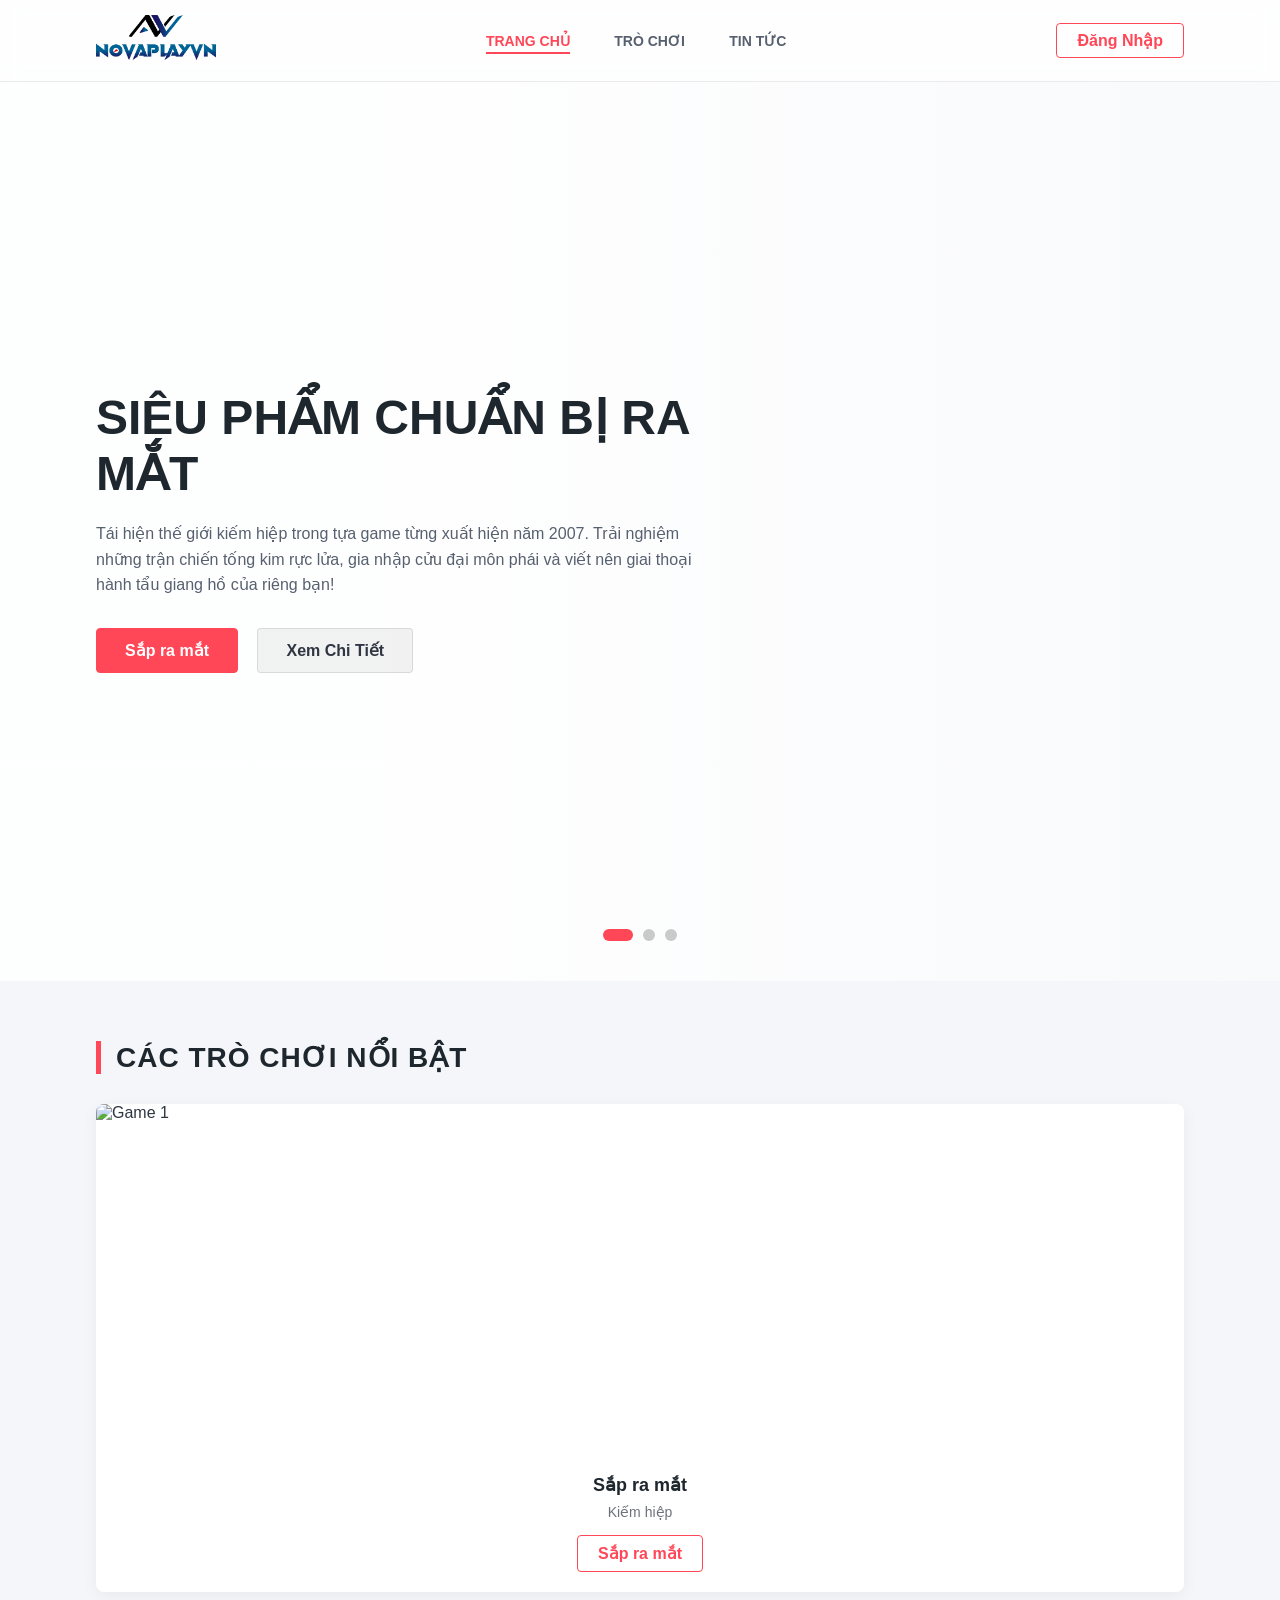
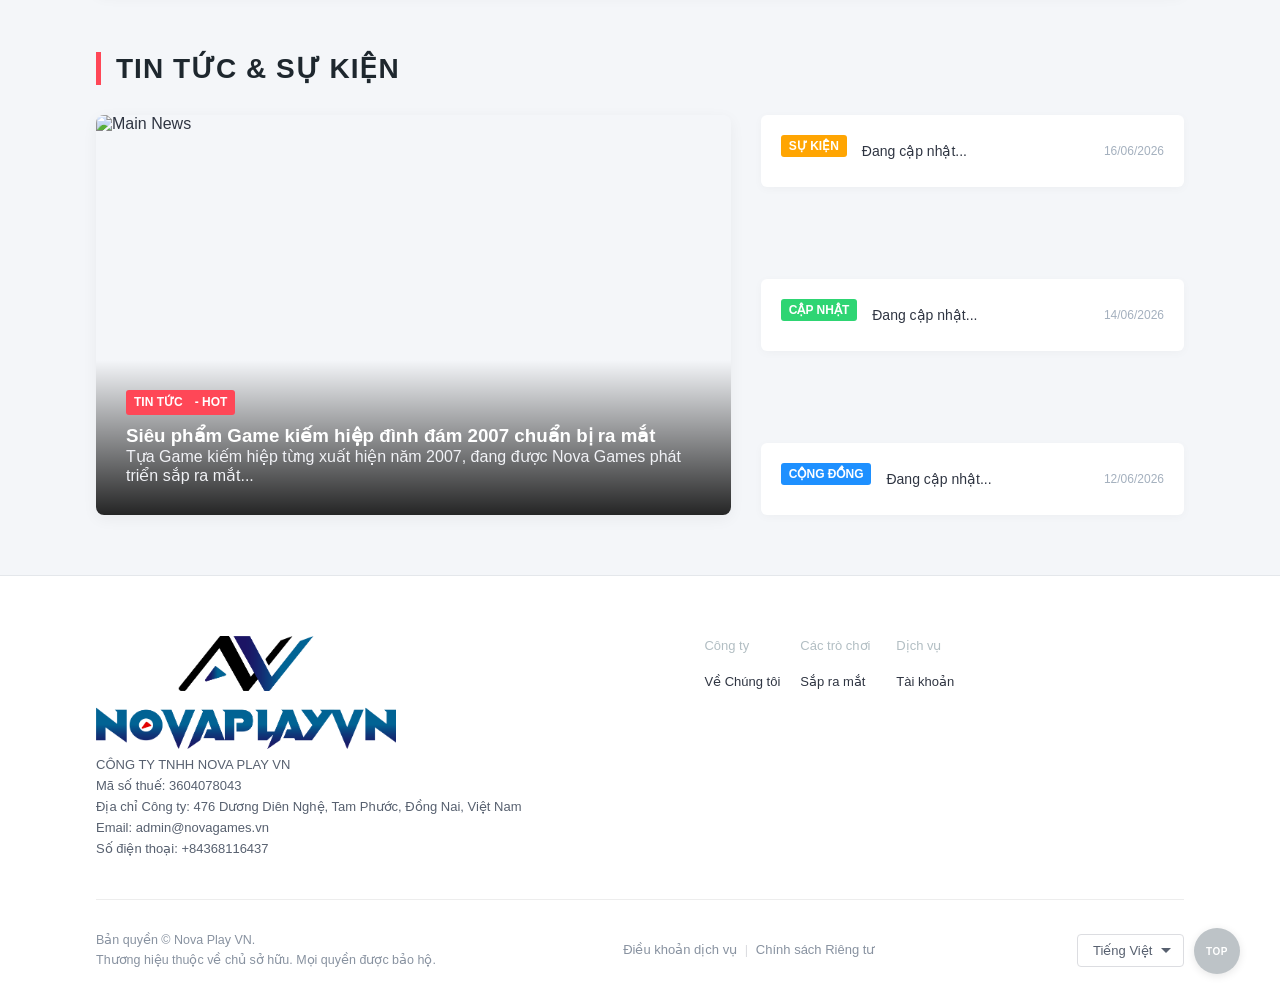
==== index.html @ 290d758e "Add built files" ====
<!DOCTYPE html>
<html lang="vi-vn" dir="ltr">
<head>
	<meta name="generator" content="Hugo 0.123.7">
  <meta charset="utf-8">
<meta name="viewport" content="width=device-width, initial-scale=1.0">
<meta http-equiv="X-UA-Compatible" content="IE=edge"/>
<meta name="robots" content="index,follow" />
<meta name="googlebot" content="index,follow"/>

<meta name="keywords" content="game, Nova Games, mobile game, online game, trò chơi trực tuyến, game di động, game Việt Nam, game hay, game mới, game miễn phí" />
<meta name="description" content="Nova Games - Nền tảng game trực tuyến hàng đầu với các trò chơi hấp dẫn cho mọi lúc mọi nơi. Trải nghiệm game đa nền tảng chất lượng cao." />

<meta property="og:type" content="website" />
<meta property="og:site_name" content="Nova Games" />
<meta property="og:image" content="/logo.png">

<link rel="shortcut icon" href="/favicon.ico" />
<link rel="icon" type="image/x-icon" href="/favicon.ico">

<title>Nova Games</title>

      <link rel="stylesheet" href="/css/main.min.990e119d9b6495731aa6929d5f3717731c633a613a1b18e34b2ccab6c5694646.css" integrity="sha256-mQ4RnZtklXMappKdXzcXcxxjOmE6GxjjSyzKtsVpRkY=" crossorigin="anonymous">


      <script src="/js/main.23cd0c7d837263b9eaeb96ee2d9ccfa2969daa3fa00fa1c1fe8701a9b87251a1.js" integrity="sha256-I80MfYNyY7nq65buLZzPopadqj&#43;gD6HB/ocBqbhyUaE=" crossorigin="anonymous"></script>


</head>
<body>
    
<header class="navbar">
    <div class="container">
        <div class="logo">
            <a href="/"><img src="/logo.png" style="height: 45px;" /></a>
        </div>
        <nav class="nav-links">
            <a href="/" class="active">Trang Chủ</a>
            <a href="/#games">Trò Chơi</a>
            <a href="/#news">Tin Tức</a>
        </nav>
        <div class="nav-auth">
            <a href="https://id.novagames.vn/" class="btn-login">Đăng Nhập</a>
        </div>
    </div>
</header>


    
<section class="hero">
    <div class="hero-overlay"></div>
    <div class="hero-content">
        <h1 class="game-title">SIÊU PHẨM CHUẨN BỊ RA MẮT</h1>
        <p class="game-desc">Tái hiện thế giới kiếm hiệp trong tựa game từng xuất hiện năm 2007. Trải nghiệm những trận chiến tống kim rực lửa, gia nhập cửu đại môn phái và viết nên giai thoại hành tẩu giang hồ của riêng bạn!</p>
        <div class="hero-buttons">
            <a href="#" class="btn btn-primary"><i class="fa-solid fa-download"></i> Sắp ra mắt</a>
            <a href="#" class="btn btn-secondary">Xem Chi Tiết</a>
        </div>
    </div>
    <div class="slider-dots">
        <span class="dot active"></span>
        <span class="dot"></span>
        <span class="dot"></span>
    </div>
</section>

<section class="games-section container" id="games">
    <h2 class="section-title">Các Trò Chơi Nổi Bật</h2>
    <div class="games-grid">
        <div class="game-card">
            <div class="game-img-wrapper">
                <img src="https://images.unsplash.com/photo-1542751371-adc38448a05e?q=80&w=500" alt="Game 1">
            </div>
            <div class="game-info">
                <h3>Sắp ra mắt</h3>
                <p>Kiếm hiệp</p>
                <a href="#" class="btn-play">Sắp ra mắt</a>
            </div>
        </div>
    </div>
</section>

<section class="news-section container" id="news">
    <h2 class="section-title">Tin Tức & Sự Kiện</h2>
    <div class="news-container">
        <div class="news-main">
            <img src="https://images.unsplash.com/photo-1511512578047-dfb367046420?q=80&w=800" alt="Main News">
            <div class="news-main-content">
                <span class="badge news">Tin Tức　- HOT</span>
                <h3>Siêu phẩm Game kiếm hiệp đình đám 2007 chuẩn bị ra mắt</h3>
                <p>Tựa Game kiếm hiệp từng xuất hiện năm 2007, đang được Nova Games phát triển sắp ra mắt...</p>
            </div>
        </div>
        <div class="news-list">
            <div class="news-item">
                <span class="badge event">Sự Kiện</span>
                <p>Đang cập nhật...</p>
                <span class="date">16/06/2026</span>
            </div>
            <div class="news-item">
                <span class="badge update">Cập Nhật</span>
                <p>Đang cập nhật...</p>
                <span class="date">14/06/2026</span>
            </div>
            <div class="news-item">
                <span class="badge esports">Cộng đồng</span>
                <p>Đang cập nhật...</p>
                <span class="date">12/06/2026</span>
            </div>
        </div>
    </div>
</section>
   

    <footer class="main-footer">
    <div class="container">
        <div class="footer-top">
            <div class="footer-brand-info">
                <div class="footer-logo" style="max-width: 300px">
                    <img src="/logo.png" style="width: 100%;" />
                </div>
                <p class="company-info">
                    CÔNG TY TNHH NOVA PLAY VN<br />
                    Mã số thuế: 3604078043<br />
                    
                    Địa chỉ Công ty: 476 Dương Diên Nghệ, Tam Phước, Đồng Nai, Việt Nam<br />
                    Email: admin@novagames.vn<br />
                    Số điện thoại: +84368116437
                </p>
            </div>

            <div class="footer-links-grid">
                <div class="footer-column">
                    <h4>Công ty</h4>
                    <ul>
                        <li><a href="#">Về Chúng tôi</a></li>
                    </ul>
                </div>
                <div class="footer-column">
                    <h4>Các trò chơi</h4>
                    <ul>
                        <li><a href="#">Sắp ra mắt</a></li>
                    </ul>
                </div>
                <div class="footer-column">
                    <h4>Dịch vụ</h4>
                    <ul>
                        <li><a href="https://id.novagames.vn/">Tài khoản</a></li>
                    </ul>
                </div>
            </div>
        </div>

        <div class="footer-bottom">
            <div class="copyright-section">
                <p>Bản quyền © Nova Play VN.</p>
                <p>Thương hiệu thuộc về chủ sở hữu. Mọi quyền được bảo hộ.</p>
            </div>

            <div class="legal-links">
                <a href="/policy">Điều khoản dịch vụ</a>
                <span class="divider">|</span>
                <a href="/privacy">Chính sách Riêng tư</a>
            </div>

            <div class="footer-utilities">
                <div class="lang-selector">
                    <select>
                        <option>Tiếng Việt</option>
                    </select>
                </div>
            </div>
        </div>
    </div>

    <button id="backToTop" class="btn-top" title="Cuộn lên đầu trang">
        <i class="fa-solid fa-chevron-up"></i>
        <span>TOP</span>
    </button>
</footer>

<script type="text/javascript">

const heroData = [
    {
        title: "SIÊU PHẨM CHUẨN BỊ RA MẮT",
        desc: "Tái hiện thế giới kiếm hiệp hoàn mỹ. Trải nghiệm những trận chiến tống kim rực lửa, gia nhập cửu đại môn phái và viết nên giai thoại hành tẩu giang hồ của riêng bạn!",
        bg: "https://images.unsplash.com/photo-1538481199705-c710c4e965fc?q=80&w=1920"
    },
    {
        title: "SIÊU PHẨM CHUẨN BỊ RA MẮT",
        desc: "Tái hiện thế giới kiếm hiệp hoàn mỹ. Trải nghiệm những trận chiến tống kim rực lửa, gia nhập cửu đại môn phái và viết nên giai thoại hành tẩu giang hồ của riêng bạn!",
        bg: "https://images.unsplash.com/photo-1538481199705-c710c4e965fc?q=80&w=1920"
    },
    {
        title: "SIÊU PHẨM CHUẨN BỊ RA MẮT",
        desc: "Tái hiện thế giới kiếm hiệp hoàn mỹ. Trải nghiệm những trận chiến tống kim rực lửa, gia nhập cửu đại môn phái và viết nên giai thoại hành tẩu giang hồ của riêng bạn!",
        bg: "https://images.unsplash.com/photo-1538481199705-c710c4e965fc?q=80&w=1920"
    },
];

const heroSection = document.querySelector('.hero');
const gameTitle = document.querySelector('.game-title');
const gameDesc = document.querySelector('.game-desc');
const dots = document.querySelectorAll('.dot');

let currentIndex = 0;

function changeSlide(index) {
    
    dots.forEach(dot => dot.classList.remove('active'));

    
    heroSection.style.opacity = '0.8';

    setTimeout(() => {
        gameTitle.textContent = heroData[index].title;
        gameDesc.textContent = heroData[index].desc;
        heroSection.style.backgroundImage = `url('${heroData[index].bg}')`;
        dots[index].classList.add('active');
        heroSection.style.opacity = '1';
    }, 200);
}


dots.forEach((dot, index) => {
    dot.addEventListener('click', () => {
        currentIndex = index;
        changeSlide(currentIndex);
    });
});


setInterval(() => {
    currentIndex = (currentIndex + 1) % heroData.length;
    changeSlide(currentIndex);
}, 5000);
    
    const backToTopBtn = document.getElementById("backToTop");

    backToTopBtn.addEventListener("click", function() {
        window.scrollTo({
            top: 0,
            behavior: "smooth" 
        });
    });
</script>

</body>
</html>
---- css/main.min.990e119d9b6495731aa6929d5f3717731c633a613a1b18e34b2ccab6c5694646.css ----
*{margin:0;padding:0;box-sizing:border-box;font-family:segoe ui,Tahoma,Geneva,Verdana,sans-serif}body{background-color:#f4f6f9;color:#2f3542;overflow-x:hidden;margin-top:81px}a{text-decoration:none;color:inherit}.container{width:85%;max-width:1200px;margin:0 auto}.navbar{position:fixed;top:0;left:0;width:100%;z-index:1000;background-color:rgba(255,255,255,.9);backdrop-filter:blur(10px);border-bottom:1px solid rgba(0,0,0,8%);transition:background .3s}.navbar .container{display:flex;justify-content:space-between;align-items:center;padding:15px 0}.logo a{font-size:24px;font-weight:700;letter-spacing:2px;color:#ff4757}.logo span{color:#2f3542}.nav-links a{margin:0 20px;font-weight:600;text-transform:uppercase;font-size:14px;color:#57606f;transition:color .3s;position:relative}.nav-links a:hover,.nav-links a.active{color:#ff4757}.nav-links a::after{content:"";position:absolute;width:0;height:2px;bottom:-5px;left:0;background-color:#ff4757;transition:width .3s}.nav-links a:hover::after,.nav-links a.active::after{width:100%}.btn-login{border:1px solid #ff4757;padding:8px 20px;border-radius:4px;font-weight:600;color:#ff4757;transition:all .3s}.btn-login:hover{background-color:#ff4757;color:#fff;box-shadow:0 4px 15px rgba(255,71,87,.3)}.hero{height:100vh;background:url(https://images.unsplash.com/photo-1538481199705-c710c4e965fc?q=80&w=1920)no-repeat 50%/cover;display:flex;align-items:center;position:relative;padding-left:7.5%}.hero-overlay{position:absolute;top:0;left:0;width:100%;height:100%;background:linear-gradient(90deg,rgba(255,255,255,.95) 30%,rgba(255,255,255,.4) 100%)}.hero-content{position:relative;z-index:10;max-width:600px}.game-title{font-size:48px;font-weight:800;color:#1e272e;margin-bottom:20px}.game-desc{font-size:16px;color:#57606f;line-height:1.6;margin-bottom:30px}.hero-buttons .btn{padding:12px 28px;font-weight:700;border-radius:4px;margin-right:15px;display:inline-block;transition:all .3s}.btn-primary{background-color:#ff4757;border:1px solid #ff4757;color:#fff}.btn-primary:hover{background-color:#ff6b81;box-shadow:0 5px 20px rgba(255,71,87,.4)}.btn-secondary{background-color:rgba(0,0,0,5%);border:1px solid rgba(0,0,0,.1);color:#2f3542}.btn-secondary:hover{background-color:rgba(0,0,0,.1)}.slider-dots{position:absolute;bottom:40px;left:50%;transform:translateX(-50%);display:flex;gap:10px}.dot{width:12px;height:12px;background-color:rgba(0,0,0,.2);border-radius:50%;cursor:pointer}.dot.active{background-color:#ff4757;width:30px;border-radius:10px}.section-title{font-size:28px;text-transform:uppercase;color:#1e272e;margin:60px 0 30px;border-left:5px solid #ff4757;padding-left:15px;letter-spacing:1px}.games-grid{display:grid;grid-template-columns:repeat(auto-fit,minmax(250px,1fr));gap:25px}.game-card{background-color:#fff;border-radius:8px;overflow:hidden;box-shadow:0 4px 15px rgba(0,0,0,5%);transition:transform .3s,box-shadow .3s;position:relative}.game-card:hover{transform:translateY(-10px);box-shadow:0 12px 25px rgba(0,0,0,.12)}.game-img-wrapper{height:350px;overflow:hidden}.game-img-wrapper img{width:100%;height:100%;object-fit:cover;transition:transform .5s}.game-card:hover .game-img-wrapper img{transform:scale(1.1)}.game-info{padding:20px;text-align:center}.game-info h3{font-size:18px;color:#1e272e;margin-bottom:8px}.game-info p{color:#2f3542;opacity:.7;font-size:14px;margin-bottom:15px}.btn-play{display:inline-block;padding:8px 20px;background-color:transparent;border:1px solid #ff4757;color:#ff4757;border-radius:4px;font-weight:600;transition:all .3s}.game-card:hover .btn-play{background-color:#ff4757;color:#fff}.news-container{display:grid;grid-template-columns:1.5fr 1fr;gap:30px;margin-bottom:60px}.news-main{position:relative;border-radius:8px;overflow:hidden;height:400px;box-shadow:0 4px 15px rgba(0,0,0,5%)}.news-main img{width:100%;height:100%;object-fit:cover}.news-main-content{position:absolute;bottom:0;left:0;width:100%;padding:30px;background:linear-gradient(transparent,rgba(0,0,0,.85))}.news-main-content h3{color:#fff}.news-main-content p{color:#f1f2f6}.badge{padding:4px 8px;font-size:12px;font-weight:700;border-radius:3px;text-transform:uppercase;display:inline-block;margin-bottom:10px;color:#fff}.badge.news{background-color:#ff4757}.badge.event{background-color:#ffa502}.badge.update{background-color:#2ed573}.badge.esports{background-color:#1e90ff}.news-list{display:flex;flex-direction:column;justify-content:space-between}.news-item{background-color:#fff;padding:20px;border-radius:6px;display:flex;align-items:center;gap:15px;box-shadow:0 2px 10px rgba(0,0,0,3%);transition:background .3s,transform .2s;cursor:pointer}.news-item:hover{background-color:#f1f2f6;transform:translateX(5px)}.news-item p{flex:1;font-size:14px;font-weight:500;color:#2f3542}.news-item .date{color:#a4b0be;font-size:12px;white-space:nowrap}.main-footer{background-color:#fff;color:#57606f;padding:60px 0 4px;border-top:1px solid #e4e7eb;font-size:13px;line-height:1.6;position:relative}.footer-top{display:table;width:100%;padding-bottom:40px;border-bottom:1px solid #ededed}.footer-brand-info{display:table-cell;width:55%;vertical-align:top;padding-right:40px}.footer-logo a{font-size:26px;font-weight:700;color:#ff2a3a;letter-spacing:.5px;display:inline-block;margin-bottom:20px}.company-address{color:#8892a0;font-size:13px;max-width:520px}.footer-links-grid{display:table-cell;width:45%;vertical-align:top}.footer-column{display:table-cell;width:33.33%;vertical-align:top;padding:0 10px}.footer-column h4{color:#b2bec3;font-size:13px;font-weight:500;margin-bottom:15px}.footer-column ul{list-style:none}.footer-column ul li{margin-bottom:10px}.footer-column ul li a{color:#2f3542;font-weight:500;transition:color .2s}.footer-column ul li a:hover{color:#ff4757}.footer-bottom{display:table;width:100%;padding:30px 0;align-items:center}.copyright-section{display:table-cell;width:35%;vertical-align:middle;color:#8892a0;font-size:12.5px}.legal-links{display:table-cell;width:50%;vertical-align:middle;text-align:center;color:#8892a0}.legal-links a{color:#8892a0;transition:color .2s;margin:0 4px}.legal-links a:hover{color:#ff4757}.legal-links .divider{color:#dcdde1}.footer-utilities{display:table-cell;width:15%;vertical-align:middle;text-align:right}.lang-selector select{padding:8px 30px 8px 15px;border:1px solid #dcdde1;border-radius:4px;color:#57606f;background-color:#fff;font-size:13px;cursor:pointer;outline:none;appearance:none;background-image:url("data:image/svg+xml;utf8,<svg xmlns='http://www.w3.org/2000/svg' width='10' height='10' viewBox='0 0 10 10'><path fill='%2357606f' d='M0 3l5 5 5-5z'/></svg>");background-repeat:no-repeat;background-position:right 12px center}.btn-top{position:absolute;right:40px;bottom:30px;width:46px;height:46px;background-color:#bdc3c7;border:none;border-radius:50%;color:#fff;display:flex;flex-direction:column;justify-content:center;align-items:center;cursor:pointer;transition:background .2s,transform .2s;box-shadow:0 2px 8px rgba(0,0,0,.1)}.btn-top:hover{background-color:#a4b0be;transform:translateY(-3px)}.btn-top i{font-size:11px;margin-bottom:1px}.btn-top span{font-size:10px;font-weight:700;letter-spacing:.5px}@media(max-width:992px){.footer-top,.footer-brand-info,.footer-links-grid,.footer-column,.footer-bottom,.copyright-section,.legal-links,.footer-utilities{display:block!important;width:100%!important;text-align:left!important}.footer-brand-info{padding-right:0;margin-bottom:30px}.footer-column{margin-bottom:25px}.legal-links{margin:20px 0}.btn-top{position:fixed;right:20px;bottom:20px;z-index:99}}@media(max-width:768px){.nav-links{display:none}.news-container{grid-template-columns:1fr}.hero{padding-left:5%}.game-title{font-size:32px}}
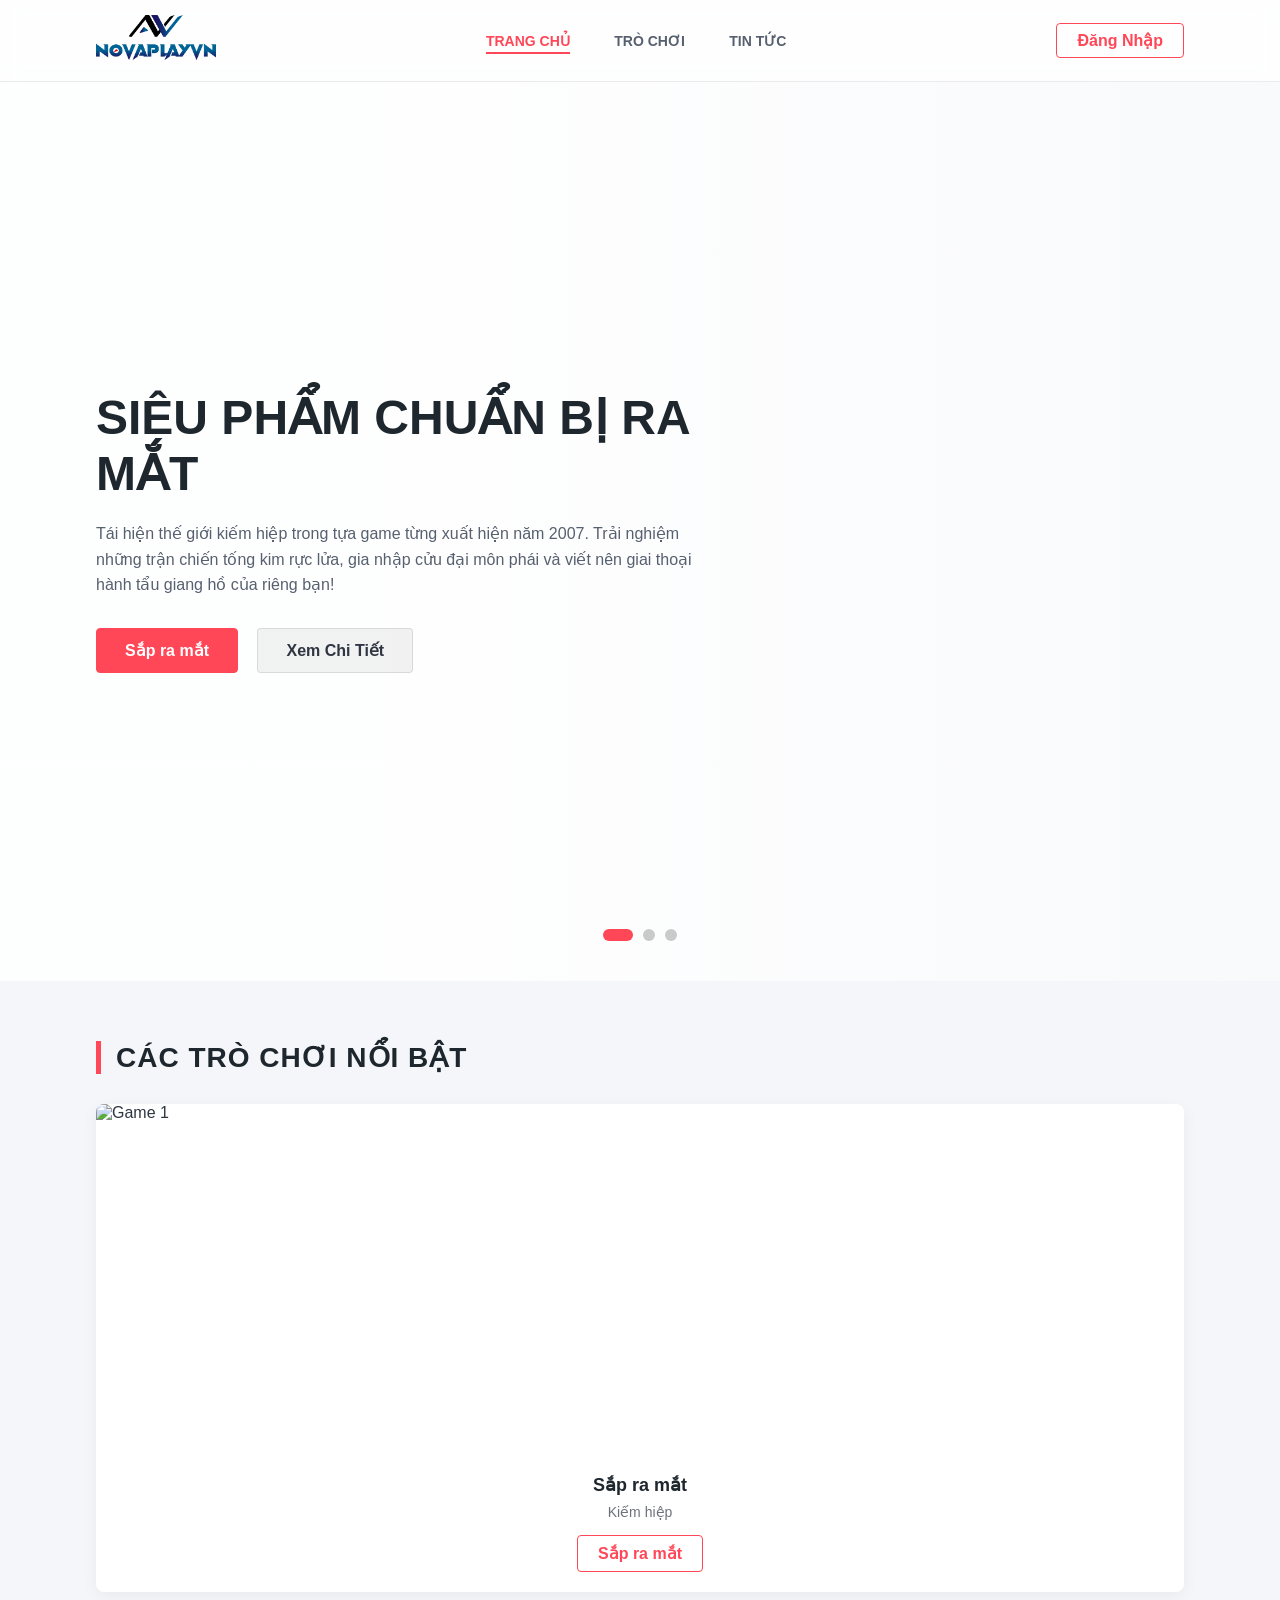
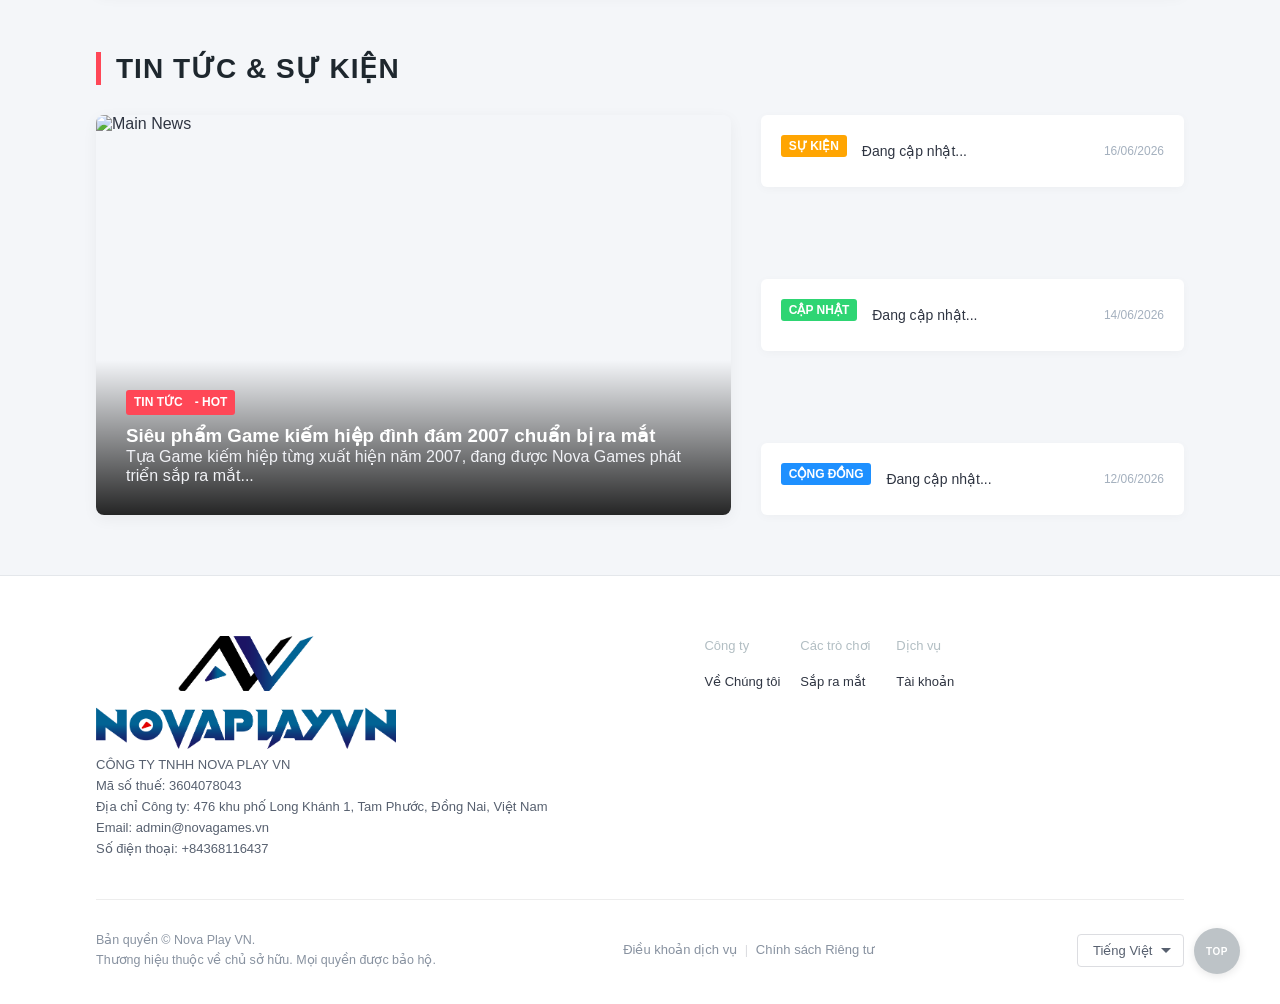
==== commit d0bea763: "Add built files" ====
--- a/index.html
+++ b/index.html
@@ -110,7 +110,7 @@
         </div>
     </div>
 </section>
-   
+
 
     <footer class="main-footer">
     <div class="container">
@@ -123,7 +123,7 @@
                     CÔNG TY TNHH NOVA PLAY VN<br />
                     Mã số thuế: 3604078043<br />
                     
-                    Địa chỉ Công ty: 476 Dương Diên Nghệ, Tam Phước, Đồng Nai, Việt Nam<br />
+                    Địa chỉ Công ty: 476 khu phố Long Khánh 1, Tam Phước, Đồng Nai, Việt Nam<br />
                     Email: admin@novagames.vn<br />
                     Số điện thoại: +84368116437
                 </p>
